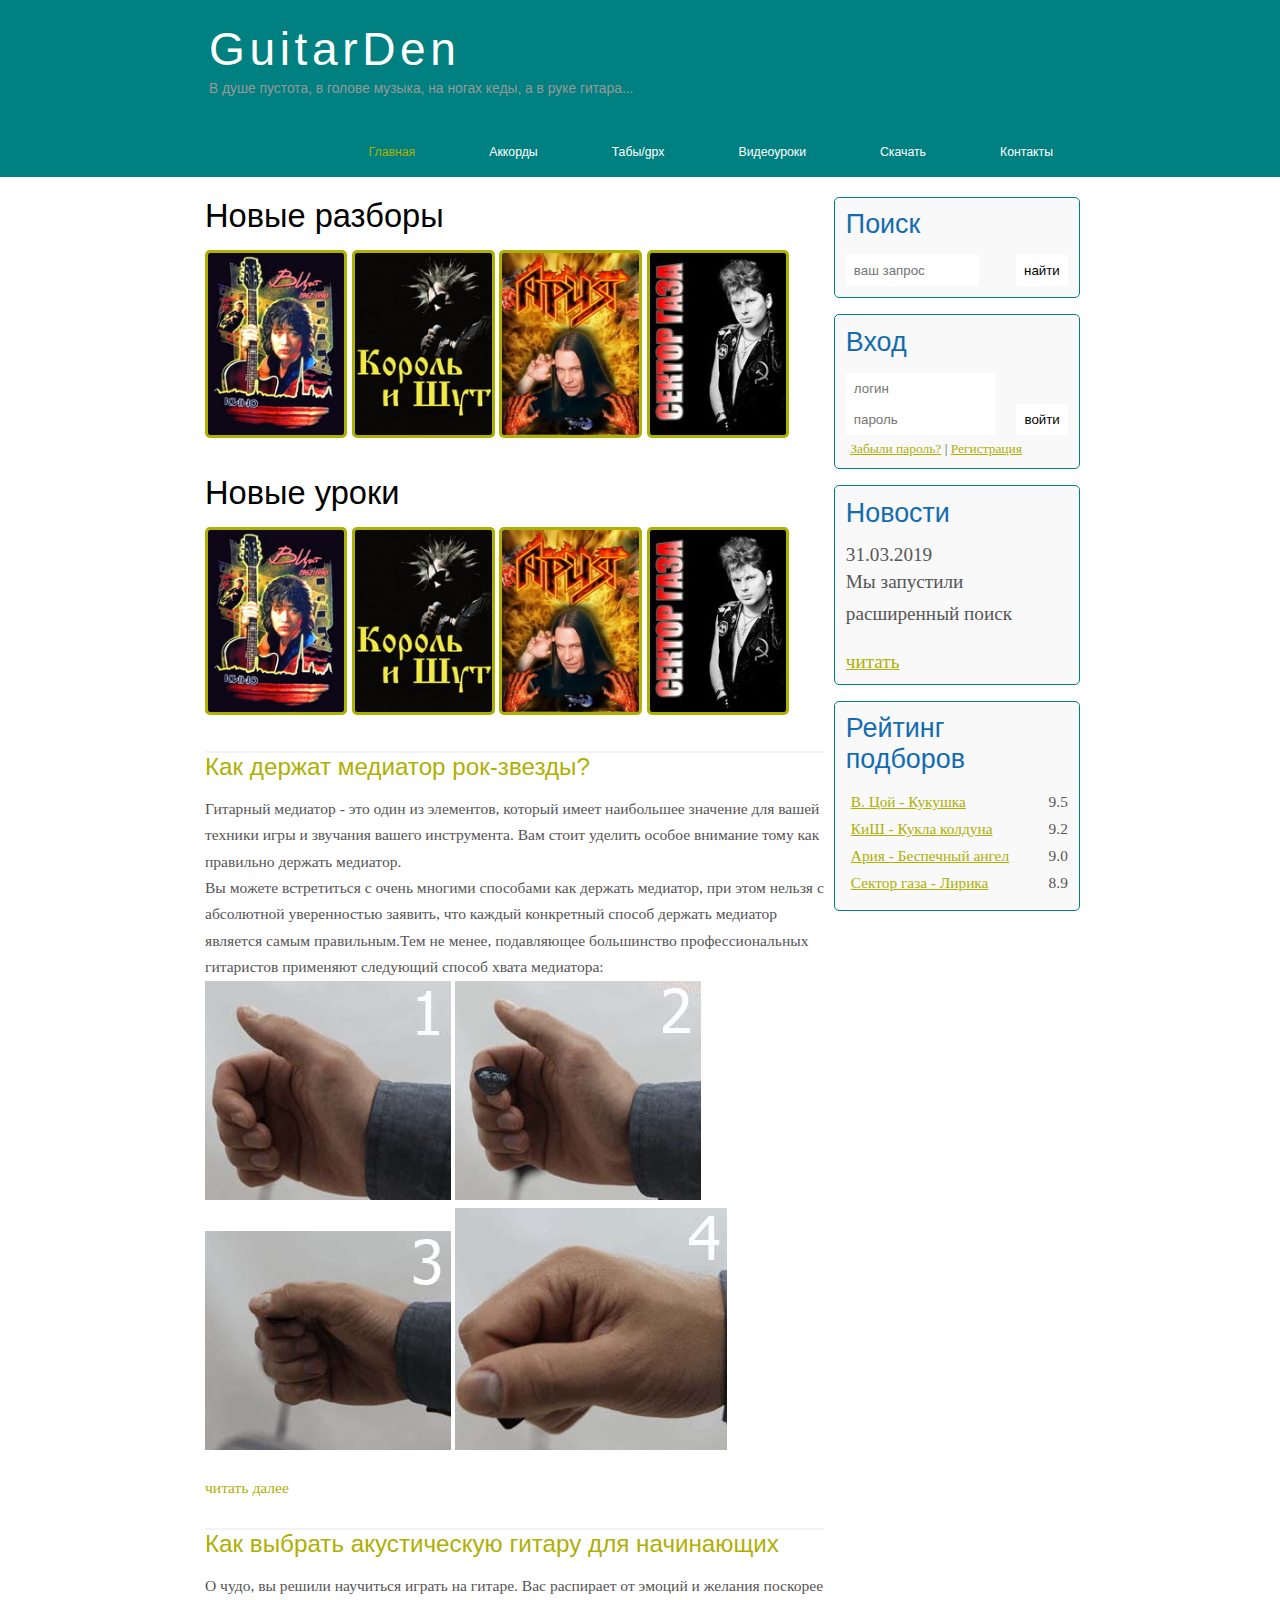
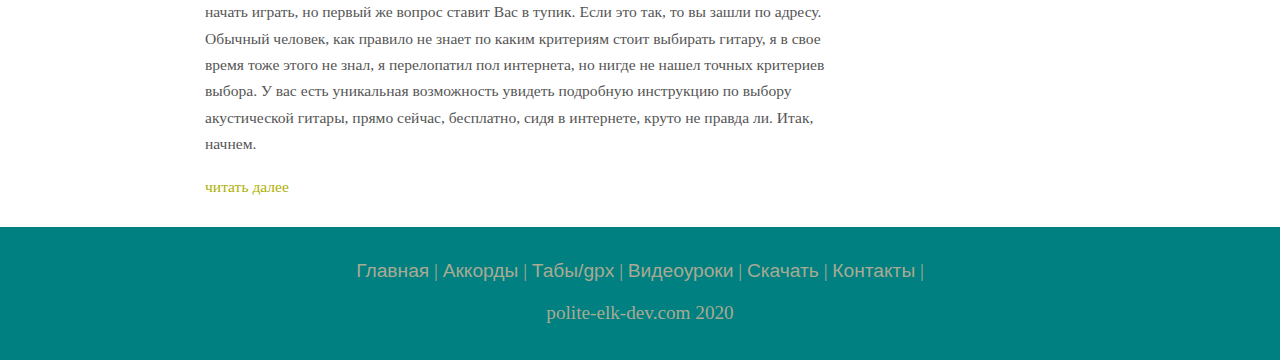
==== Index.html @ 0d91ab65 "added new files index.html and git.html" ====
<!DOCTYPE html>
<html lang="ru">
<head>
	<meta charset="UTF-8">
	<title>GuitarDen</title>
	<meta name="description" content="Сайт о игре на гитаре и обо всем сопутствующем">
	<meta name="keywords" content="гитара, табы, аккорды">
	<link rel="stylesheet" type="text/css" href="assets/css/style.css">
</head>
<body>

	<div class="main">

		<div class="header">
			<div class="logo">
				<div class="logo_text">
					<h1><a href="/">GuitarDen</a></h1>
					<h2>В душе пустота, в голове музыка, на ногах кеды, а в руке гитара...</h2>
					
				</div>

			</div>

			<div class="menubar">
				<ul class="menu">
					<li class="selected"><a href="#">Главная</a></li>
					<li><a href="#">Аккорды</a></li>
					<li><a href="#">Табы/gpx</a></li>
					<li><a href="#">Видеоуроки</a></li>
					<li><a href="#">Скачать</a></li>
					<li><a href="contact.html">Контакты</a></li>
				</ul>
				
			</div>

		</div>
		<div class="site_content">
			
			<div class="sidebar_container">

				<div class="sidebar">
					
					<h2>Поиск</h2>
					<form method="post" action="#" id="saerch_form">
						<input type="search" name="search_field" placeholder="ваш запрос" />
						<input type="submit" class="btn" value="найти" />
					</form>

				</div>
				
				<div class="sidebar">

					<h2>Вход</h2>
					<form method="post" action="#" id="login_form">
						<input type="text" name="login_field" placeholder="логин" />
						<input type="password" name="pass_field" placeholder="пароль" />
						<input type="submit" class="btn" value="войти" />
						<div class="lables_passreg_text">
							<span><a href="#">Забыли пароль?</a></span> | <span><a href="#">Регистрация</a></span>
						</div>
					</form>	

				</div>

				<div class="sidebar">
					<h2>Новости</h2>
					<span>31.03.2019</span>
					<p>Мы запустили расширенный поиск</p>
					<a href="#">читать</a>
				</div>

				<div class="sidebar">
					<h2>Рейтинг подборов</h2>
						<ul>
							<li><a href="#">В. Цой - Кукушка</a><span class="rating_sidebar">9.5</span></li>
							<li><a href="#">КиШ - Кукла колдуна</a><span class="rating_sidebar">9.2</span></li>
							<li><a href="#">Ария - Беспечный ангел</a><span class="rating_sidebar">9.0</span></li>
							<li><a href="#">Сектор газа - Лирика</a><span class="rating_sidebar">8.9</span></li>
						</ul>
				</div>
			</div>
			
			<div class="content">
				
				<h1>Новые разборы</h1>

				<div class="parsing_block">
					<a href="#"><img src="assets/img/tsoy.jpg"></a>	
					<a href="#"><img src="assets/img/kish.jpg"></a>	
					<a href="#"><img src="assets/img/ariya.jpg"></a>	
					<a href="#"><img src="assets/img/sg.jpg"></a>	
				</div>

				<h1>Новые уроки</h1>

				<div class="lesson_block">
					<a href="#"><img src="assets/img/tsoy.jpg"></a>	
					<a href="#"><img src="assets/img/kish.jpg"></a>	
					<a href="#"><img src="assets/img/ariya.jpg"></a>	
					<a href="#"><img src="assets/img/sg.jpg"></a>	
				</div>

				<div class="article">
					
					<hr>
					<h2><a href="#">Как держат медиатор рок-звезды?</a></h2>
					<div class="article_content">
						
						<p align="justiny">Гитарный медиатор - это один из элементов, который имеет наибольшее значение для вашей техники игры и звучания вашего инструмента. Вам стоит уделить особое внимание тому как правильно держать медиатор.<br>
						Вы можете встретиться с очень многими способами как держать медиатор, при этом нельзя с абсолютной уверенностью заявить, что каждый конкретный способ держать медиатор является самым правильным.Тем не менее, подавляющее большинство профессиональных гитаристов применяют следующий способ хвата медиатора:
							<a href="#"><img src="assets/img/111.jpg"></a>	
							<a href="#"><img src="assets/img/222.jpg"></a>	
							<a href="#"><img src="assets/img/333.jpg"></a>	
							<a href="#"><img src="assets/img/444.jpg"></a>	

						</p>
						<a href="#">читать далее</a>


					</div>


				</div>

				<div class="article2">
					
					<hr>
					<h2><a href="#">Как выбрать акустическую гитару для начинающих</a></h2>
					<div class="article_content2">
						
						<p align="justiny">О чудо, вы решили научиться играть на гитаре. Вас распирает от эмоций и желания поскорее начать играть, но первый же вопрос ставит Вас в тупик. Если это так, то вы зашли по адресу. Обычный человек, как правило не знает по каким критериям стоит выбирать гитару, я в свое время тоже этого не знал, я перелопатил пол интернета, но нигде не нашел точных критериев выбора.
						У вас есть уникальная возможность увидеть подробную инструкцию по выбору акустической гитары, прямо сейчас, бесплатно, сидя в интернете, круто не правда ли. Итак, начнем.

						</p>
						<a href="#">читать далее</a>

					</div>


				</div>

			</div>

		</div>
		
	<div class="footer">
		<p>
			<a href="#">Главная</a> |
			<a href="#">Аккорды</a> |
			<a href="#">Табы/gpx</a> |
			<a href="#">Видеоуроки</a> |
			<a href="#">Скачать</a> |
			<a href="contact.html">Контакты</a> |		
		</p>
		<p>polite-elk-dev.com 2020</p>
		
	</div>

	</div>
	
</body>
</html>
---- assets/css/style.css ----
* {
	margin: 0;
	padding: 0;
}

body {
	font-size: 1.2em;
	background-color: #fff;
	color: #555;
}

p {
	padding: 0 0 20px 0;
	line-height: 1.7em;
}

input[type="text"], input[type="password"], input[type="search"] {
	color: #5d5d5d;
	width: 60%;
	padding: 8px;
}

input, textarea {
	outline: none;
	border: none;
	border: solid 1px #teal;
}

h1, h2 {
	font: normal 170% 'century gothic', arial;
	margin: 0 0 15px 0;
	padding: 15 0 5px 0;
	color: #000; 
}

h2 {
	font-size: 140%;
}

a, a:hover {
	outline: none;
	text-decoration: underline;
	color: #aeb002;
}

ul {
	margin: 2px 0 22px 17px;
	font-size: 80%;
}

ul li {
	margin: 0 0 6px 0;
	padding: 0 0 4px 5px;
	line-height: 1.5em;
}

hr {
	border: 1px solid #f3f3f3;
}

/*.main {
	background-image: url(../../1-tekstura-chernogo-melkogo-karbona.png);
}*/

.header {
	background-color: teal;
	height: 177px;
	font-size: 0.8em;
	margin-left: 0px;
	margin-right: 0px;
	min-width: 900px;
}

.main, .logo, .menubar, .site_content, .footer {
	margin-left: auto;
	margin-right: auto;
}

.logo {
	width: 880px;
	padding-bottom: 40px;
}

.logo h1, .logo h2 {
	font: normal 300% 'century gothic', arial, sans-serif;
	margin: 0 0 0 9px;
}

.logo_text h1, .logo_text h1 a, .logo_text h1 a:hover {
	padding: 22px 0 0 0;
	color: #fff;
	letter-spacing: 0.1em;
	text-decoration: none; 
}

.logo_text h2  {
	font-size: 0.9em;
	padding: 4px 0 0 0;
	color: #999;
}

.menubar {
	width: 900px;
	height: 46px;
}

ul.menu {
	float: right;
}

ul.menu li {
	float: left;
	padding: 0 0 0 9px;
	list-style: none;
	margin: 1px 2px 0 0;
}

ul.menu li a {
	font: normal 100% 'trebuchet ms', sans-serif;
	display: block;
	height: 20px;
	padding: 6px 35px 5px 28px;
	color: #fff;
	text-decoration: none;
	transform: scale(1);
 	transition: 0.3s
}
ul.menu li.selected a {
	color: #aeb002;
}

ul.menu li a:hover {
	color: #e4ec04;
	transform: scale(1.5);
	text-transform: uppercase;
  	transition: 0.3s
}

.site_content {
	width: 880px;
	overflow: hidden;
	margin: 20px auto 0 auto;
	background-color: white;
	/*background-image: url(../../1-tekstura-chernogo-melkogo-karbona.png);*/
}

.sidebar_container {
	float: right;
	width: 224px;
}

.sidebar {
	float: right;
	width: 222px;
	padding: 5%;
	margin: 0 0 16px 0;
	border: solid 1px teal;
	border-radius: 5px;
	background-color: #f9f9f9;  
}

.btn {
	padding: 8px;
	float: right;
	background-color: white;
	cursor: pointer;
}

.sidebar h2 {
	color: #136cb2;
}

.lables_passreg_text {
	font-size: 0.7em;
	margin-top: 3%;
	margin-left: 2%;
}

.sidebar ul {
	margin: 0;
}

.sidebar ul li {
	list-style-type: none;
	margin: 0 0 0 0;
}

.sidebar .rating_sidebar {
	float: right;
}

.content {
	text-align: left;
	width: 620px;
	padding: 0 0 0 5px;
	float: left;
}

.content .parsing_block a img, .lesson_block a img {
	transform: scale(1);
}

.content .parsing_block a img:hover, .lesson_block a img:hover {
	transform: scale(1.05);
	transition: 0.5s;
}

.content a {
	text-decoration: none;
}

.parsing_block, .lesson_block {
	margin-bottom: 5%;
}

.parsing_block img, .lesson_block img {
	border-radius: 5px;
	border: 3px solid #aeb002;
	width: 22%;
}

.article, .article2, .article_content, .article_content2  {
	font-size: 0.9em;
}

.article_content, .article_content2 {
	margin-bottom: 5%;
}

.info_lesson_page {
	font: normal 100% 'trebuchet ms', sans-serif;
	margin-bottom: 20px;
}

.info_lesson_page .value {
	margin-right: 3%;
	color: #aeb002;
}

.description_lesson {
	font-size: 0.9em;
	margin-bottom: 15%
}

.reviews {
	margin-bottom: 4%;
	font-size: 0.9em;
}

.review_name {
	background-color: teal; 
	color: white;
	padding: 1%;
	border-top-left-radius: 5px;
	border-top-right-radius: 5px;
}

.review_text {
	padding-top: 2%;
	padding-bottom: 2%;
	padding-left: 2%;
}

.send {
	margin-bottom: 4%;
}

.send input[type="text"], textarea {
	border: solid 1px #3c3c3c;
	margin-bottom: 2%
}

.send input[type="text"] {
	width: 97%;
}

.send textarea {
	width: 600px;
	height: 200px;
}

.send input[type="submit"] {
	float: left;
	background-color: teal;
	padding: 3%;
	color: white;
	border-radius: 5px;
	margin-bottom: 4%;
}

.footer {
	width: 100%;
	height: 100px;
	padding: 28px 0 5px 0;
	text-align: center;
	background-color: teal;
	color: #a8aa94;
	margin-left: 0px;
	margin-right: 0px;
	min-width: 900px;
}

.footer a {
	font: normal 100% 'trebuchet ms', sans-serif;
	color: #a8aa94;
	text-decoration: none;
}

.footer a:hover {
	color: #e4ec04;
	text-decoration: none;
	text-transform: uppercase;
}

.footer p {
	padding: 0 0 10px 0;
}
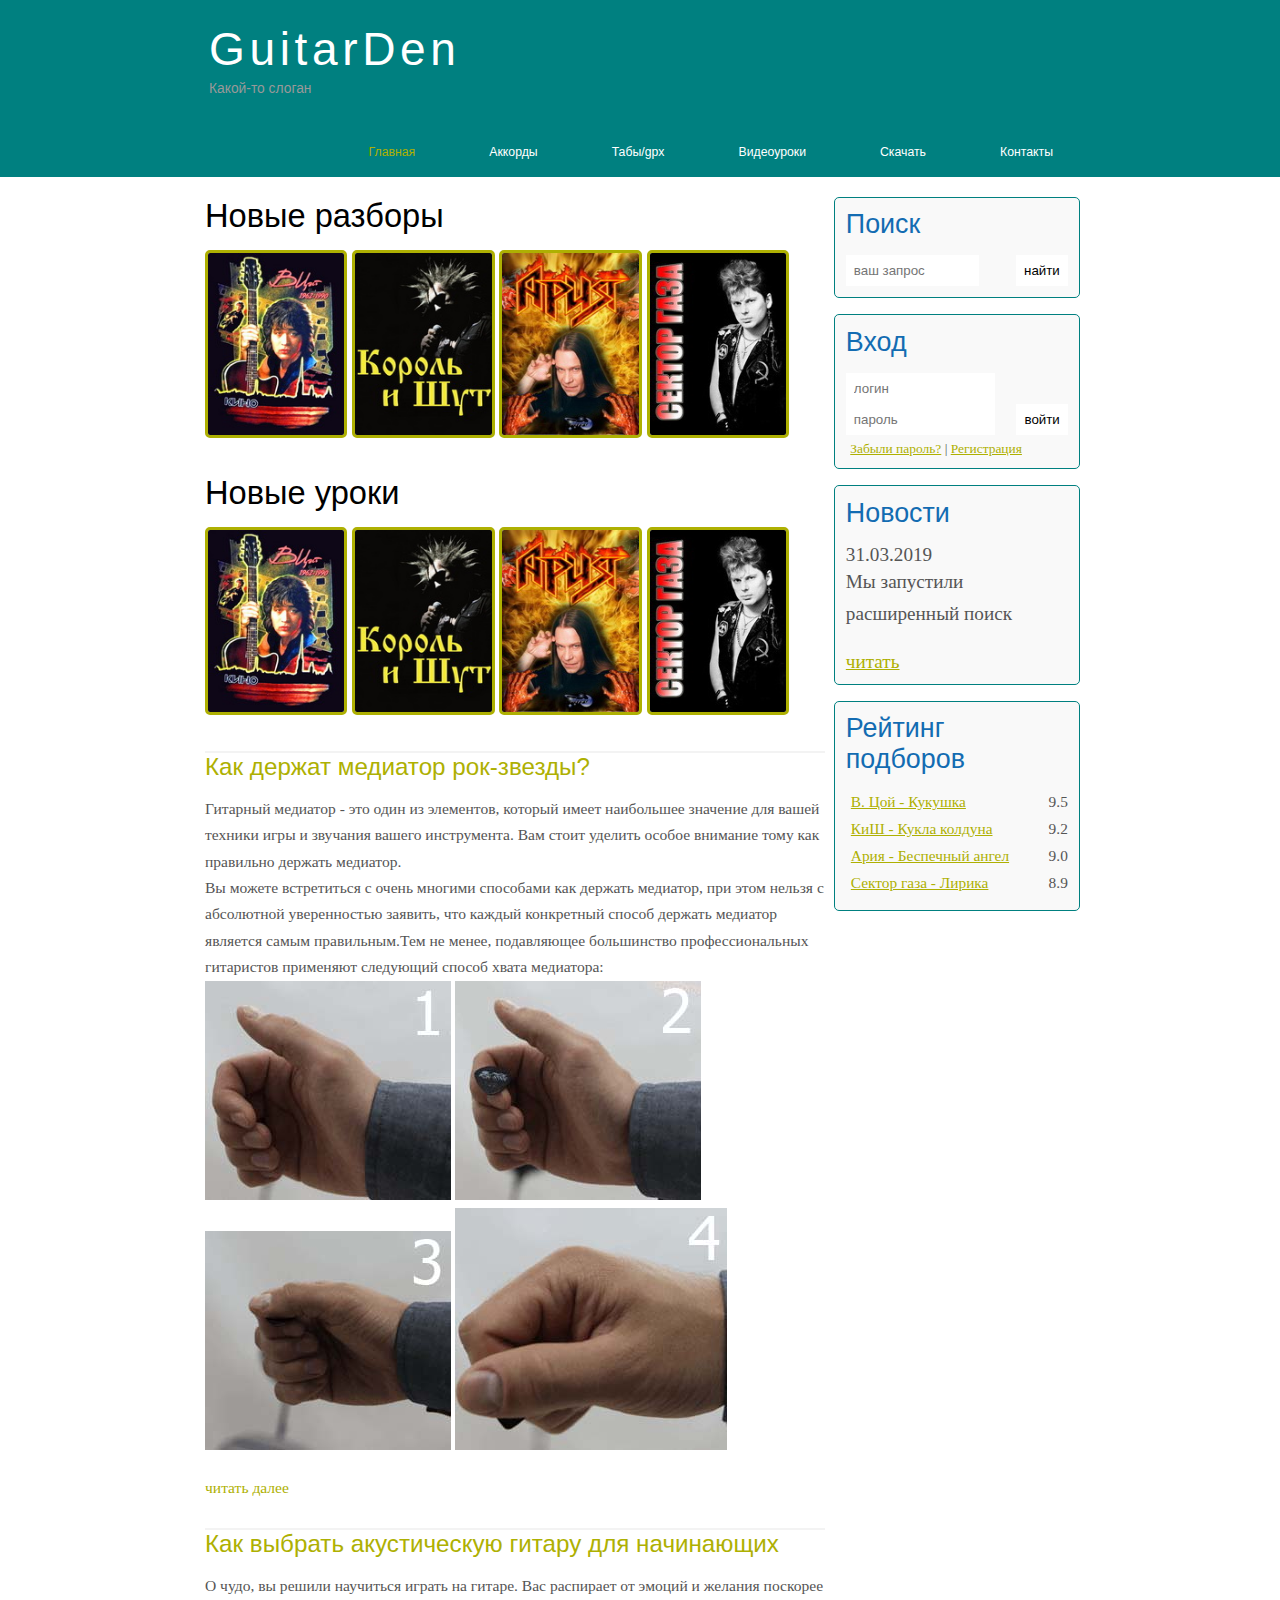
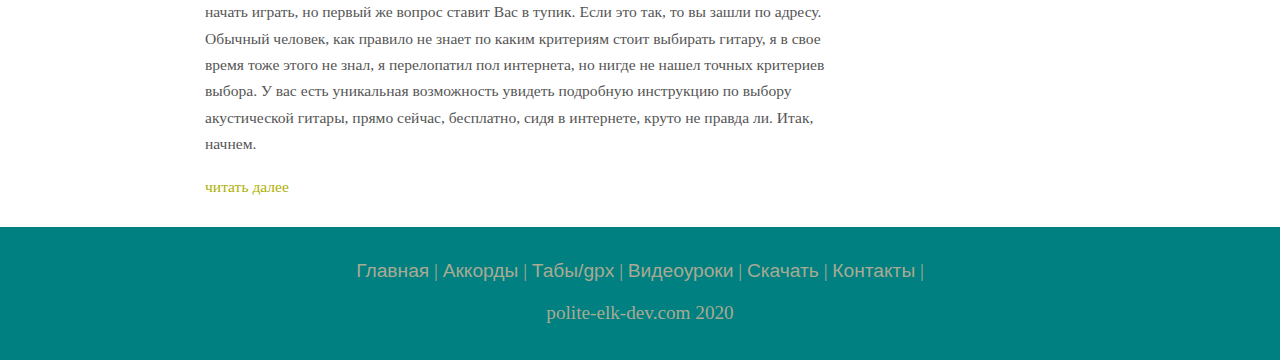
==== commit bed40467: "edit index.html" ====
--- a/Index.html
+++ b/Index.html
@@ -15,7 +15,7 @@
 			<div class="logo">
 				<div class="logo_text">
 					<h1><a href="/">GuitarDen</a></h1>
-					<h2>В душе пустота, в голове музыка, на ногах кеды, а в руке гитара...</h2>
+					<h2>Какой-то слоган</h2>
 					
 				</div>
 
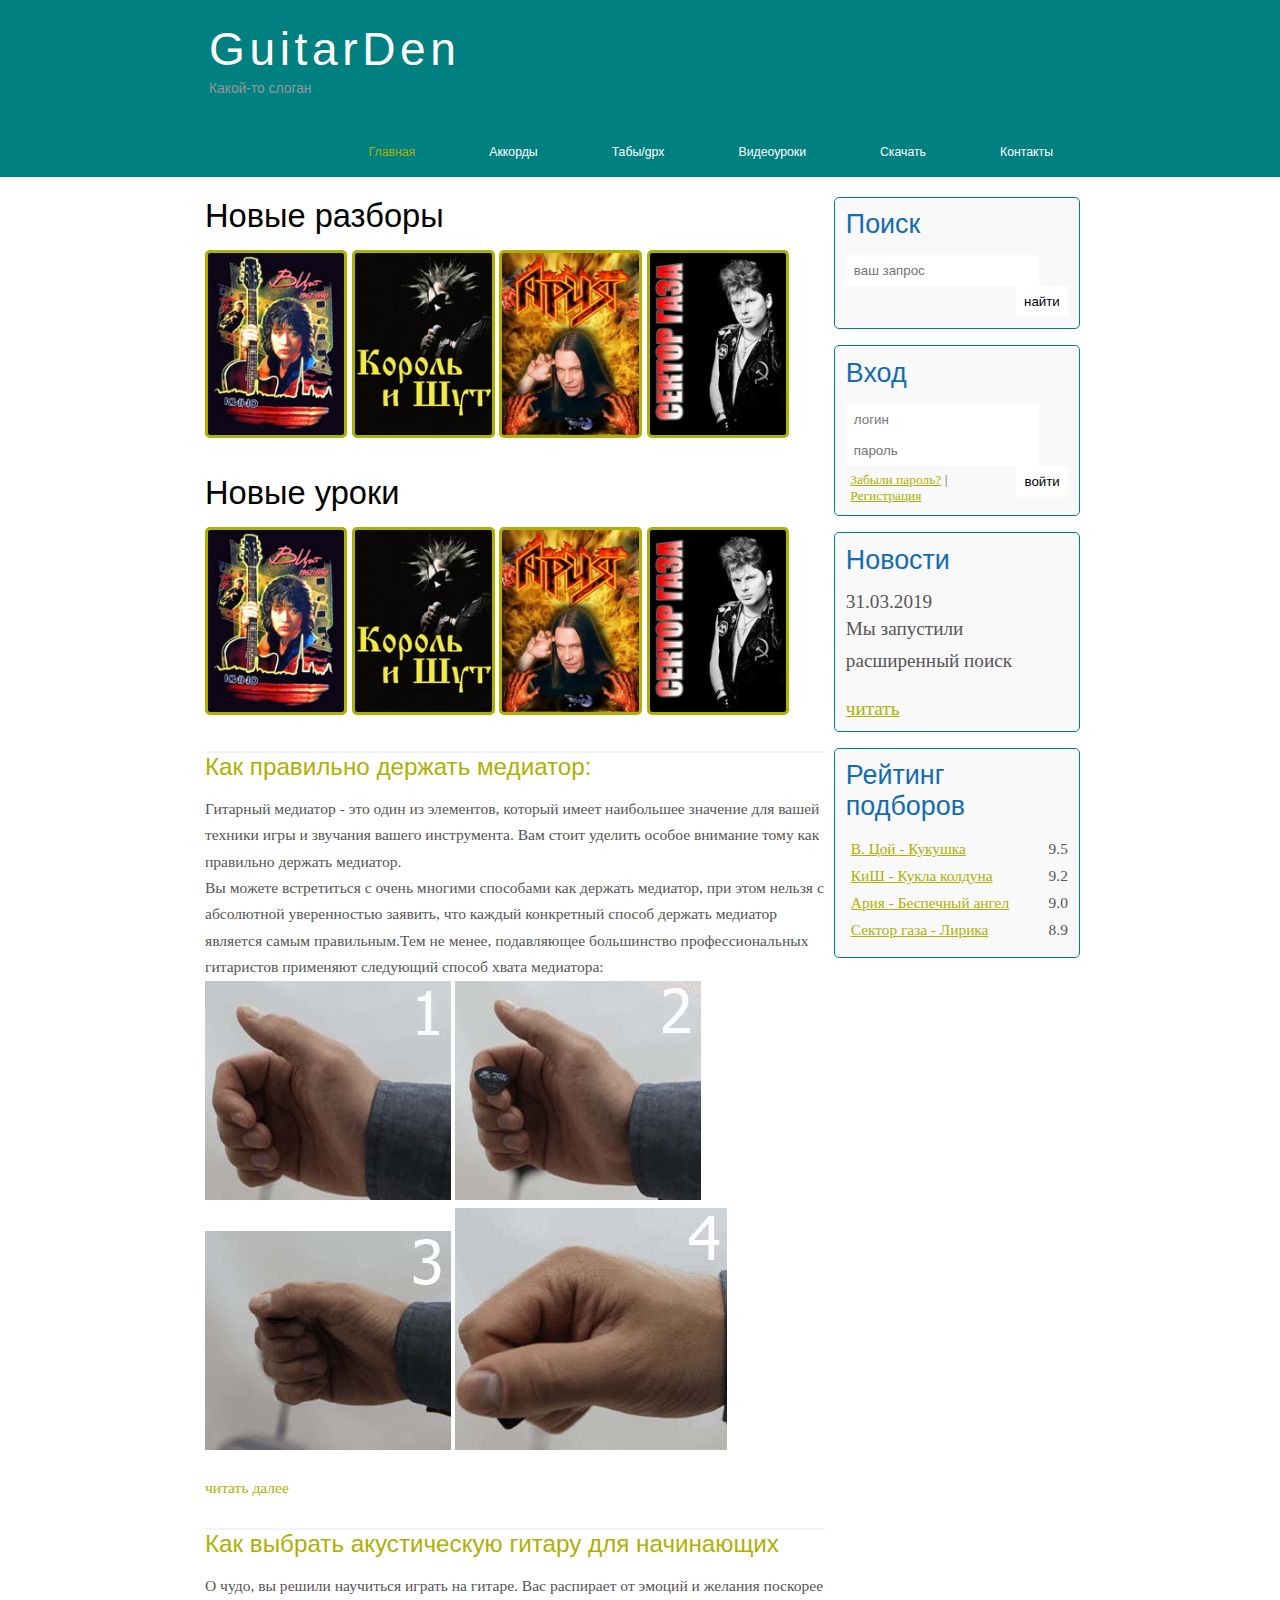
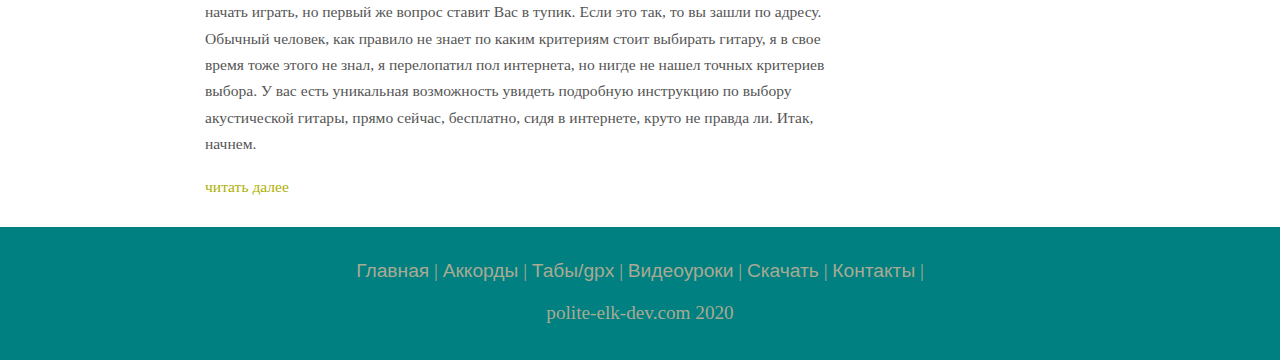
==== commit ba57bd4d: "adaptive for devices, little corrections" ====
--- a/Index.html
+++ b/Index.html
@@ -2,6 +2,7 @@
 <html lang="ru">
 <head>
 	<meta charset="UTF-8">
+	<meta name="viewport" content="width=device-width, initial-scale=1.0">
 	<title>GuitarDen</title>
 	<meta name="description" content="Сайт о игре на гитаре и обо всем сопутствующем">
 	<meta name="keywords" content="гитара, табы, аккорды">
@@ -23,11 +24,11 @@
 
 			<div class="menubar">
 				<ul class="menu">
-					<li class="selected"><a href="#">Главная</a></li>
-					<li><a href="#">Аккорды</a></li>
+					<li class="selected"><a href="index.html">Главная</a></li>
+					<li><a href="content_abc.html">Аккорды</a></li>
 					<li><a href="#">Табы/gpx</a></li>
 					<li><a href="#">Видеоуроки</a></li>
-					<li><a href="#">Скачать</a></li>
+					<li><a href="download.html">Скачать</a></li>
 					<li><a href="contact.html">Контакты</a></li>
 				</ul>
 				
@@ -41,7 +42,7 @@
 				<div class="sidebar">
 					
 					<h2>Поиск</h2>
-					<form method="post" action="#" id="saerch_form">
+					<form method="post" action="#" id="search_form">
 						<input type="search" name="search_field" placeholder="ваш запрос" />
 						<input type="submit" class="btn" value="найти" />
 					</form>
@@ -103,11 +104,12 @@
 				<div class="article">
 					
 					<hr>
-					<h2><a href="#">Как держат медиатор рок-звезды?</a></h2>
+					<h2><a href="#">Как правильно держать медиатор:</a></h2>
 					<div class="article_content">
 						
 						<p align="justiny">Гитарный медиатор - это один из элементов, который имеет наибольшее значение для вашей техники игры и звучания вашего инструмента. Вам стоит уделить особое внимание тому как правильно держать медиатор.<br>
 						Вы можете встретиться с очень многими способами как держать медиатор, при этом нельзя с абсолютной уверенностью заявить, что каждый конкретный способ держать медиатор является самым правильным.Тем не менее, подавляющее большинство профессиональных гитаристов применяют следующий способ хвата медиатора:
+						<br>
 							<a href="#"><img src="assets/img/111.jpg"></a>	
 							<a href="#"><img src="assets/img/222.jpg"></a>	
 							<a href="#"><img src="assets/img/333.jpg"></a>	
@@ -145,11 +147,11 @@
 		
 	<div class="footer">
 		<p>
-			<a href="#">Главная</a> |
-			<a href="#">Аккорды</a> |
+			<a href="index.html">Главная</a> |
+			<a href="content_abc.html">Аккорды</a> |
 			<a href="#">Табы/gpx</a> |
 			<a href="#">Видеоуроки</a> |
-			<a href="#">Скачать</a> |
+			<a href="download.html">Скачать</a> |
 			<a href="contact.html">Контакты</a> |		
 		</p>
 		<p>polite-elk-dev.com 2020</p>
--- a/assets/css/style.css
+++ b/assets/css/style.css
@@ -5,7 +5,7 @@
 
 body {
 	font-size: 1.2em;
-	background-color: #fff;
+	/*background-color: #fff;*/
 	color: #555;
 }
 
@@ -16,11 +16,12 @@
 
 input[type="text"], input[type="password"], input[type="search"] {
 	color: #5d5d5d;
-	width: 60%;
+	/*width: auto;*/
 	padding: 8px;
 }
 
 input, textarea {
+	max-width: 300px;
 	outline: none;
 	border: none;
 	border: solid 1px #teal;
@@ -59,7 +60,7 @@
 }
 
 /*.main {
-	background-image: url(../../1-tekstura-chernogo-melkogo-karbona.png);
+	background-image: url(../1.png);
 }*/
 
 .header {
@@ -131,7 +132,7 @@
 
 ul.menu li a:hover {
 	color: #e4ec04;
-	transform: scale(1.5);
+	transform: scale(1.6);
 	text-transform: uppercase;
   	transition: 0.3s
 }
@@ -141,7 +142,7 @@
 	overflow: hidden;
 	margin: 20px auto 0 auto;
 	background-color: white;
-	/*background-image: url(../../1-tekstura-chernogo-melkogo-karbona.png);*/
+	
 }
 
 .sidebar_container {
@@ -288,6 +289,57 @@
 	margin-bottom: 4%;
 }
 
+.content_search {
+	margin: 5px 5px 0 0;
+	font: normal 100% 'trebuchet ms', sans-serif;
+	font-size: 0.7em;
+}
+
+.content_search a {
+	padding: 3px 4px 6px 4px;
+	color: #136cb2;
+}
+
+.content_search a:hover {
+	background-color: teal;
+	border-radius: 10px;
+	color: white;
+}
+
+.abcru_search {
+	margin: 5px 5px 0 0;
+	font: normal 100% 'trebuchet ms', sans-serif;
+	font-size: 0.7em;
+}
+
+.abcru_search a {
+	padding: 3px 4px 6px 4px;
+	color: #136cb2;
+}
+
+.abcru_search a:hover {
+	background-color: teal;
+	border-radius: 10px;
+	color: white;
+}
+
+.abc_search {
+	margin: 5px 5px 0 0;
+	font: normal 100% 'trebuchet ms', sans-serif;
+	font-size: 0.7em;
+}
+
+.abc_search a {
+	padding: 3px 4px 6px 4px;
+	color: #136cb2;
+}
+
+.abc_search a:hover {
+	background-color: teal;
+	border-radius: 10px;
+	color: white;
+}
+
 .footer {
 	width: 100%;
 	height: 100px;
@@ -315,3 +367,97 @@
 .footer p {
 	padding: 0 0 10px 0;
 }
+
+
+/*CSS Mobile*/
+
+@media only screen
+and (min-device-width : 320px)
+and (max-device-width : 800px) {
+
+	.main {
+		background-image: url(../1.png);
+	}
+
+	.header {
+		background-color: black;
+		min-width: 100%;
+		height: 20%;
+		text-align: center;
+	}
+
+	.logo {
+		width: 100%;
+	}
+
+	.site_content {
+		background-image: url(../1.png);
+		width: 100%;
+	}
+
+	.menubar {
+		width: 100%;
+		height: 100%;
+	}
+
+	.content {
+		width: 100%;
+		text-align: center;
+		padding-bottom: 15%;
+	}
+
+	.content h1, .content h2 {
+		color: #aeb002;
+		font: normal 110% 'century gothic' arial;
+	}
+
+	.sidebar_container {
+		display: none;
+	}
+
+	.footer {
+		display: inline;
+		width: 100%;
+		margin-top: 50px;
+		background-color: black;
+		height: 100%;
+		font-size: 0.6em;
+	}
+
+	.footer p {
+		
+	}	
+
+	ul.menu {
+		float: none;
+	}
+
+	ul.menu li {
+		margin: 0;
+		padding: 0;
+		float: none;
+	}
+
+	.parsing_block a img, .lesson_block a img {
+		width: 43%;
+	}
+
+	.article_content p, .article_content2 p {
+		line-height: 1.5em;
+		color: #b7bdb3;
+		padding-right: 3%;
+		text-align: left;
+	}
+
+	/*ul.menu li a {
+		transform: none;
+	}
+
+	ul.menu li a:hover {
+		transform: none;
+		transition: 0;
+	}*/
+
+
+
+}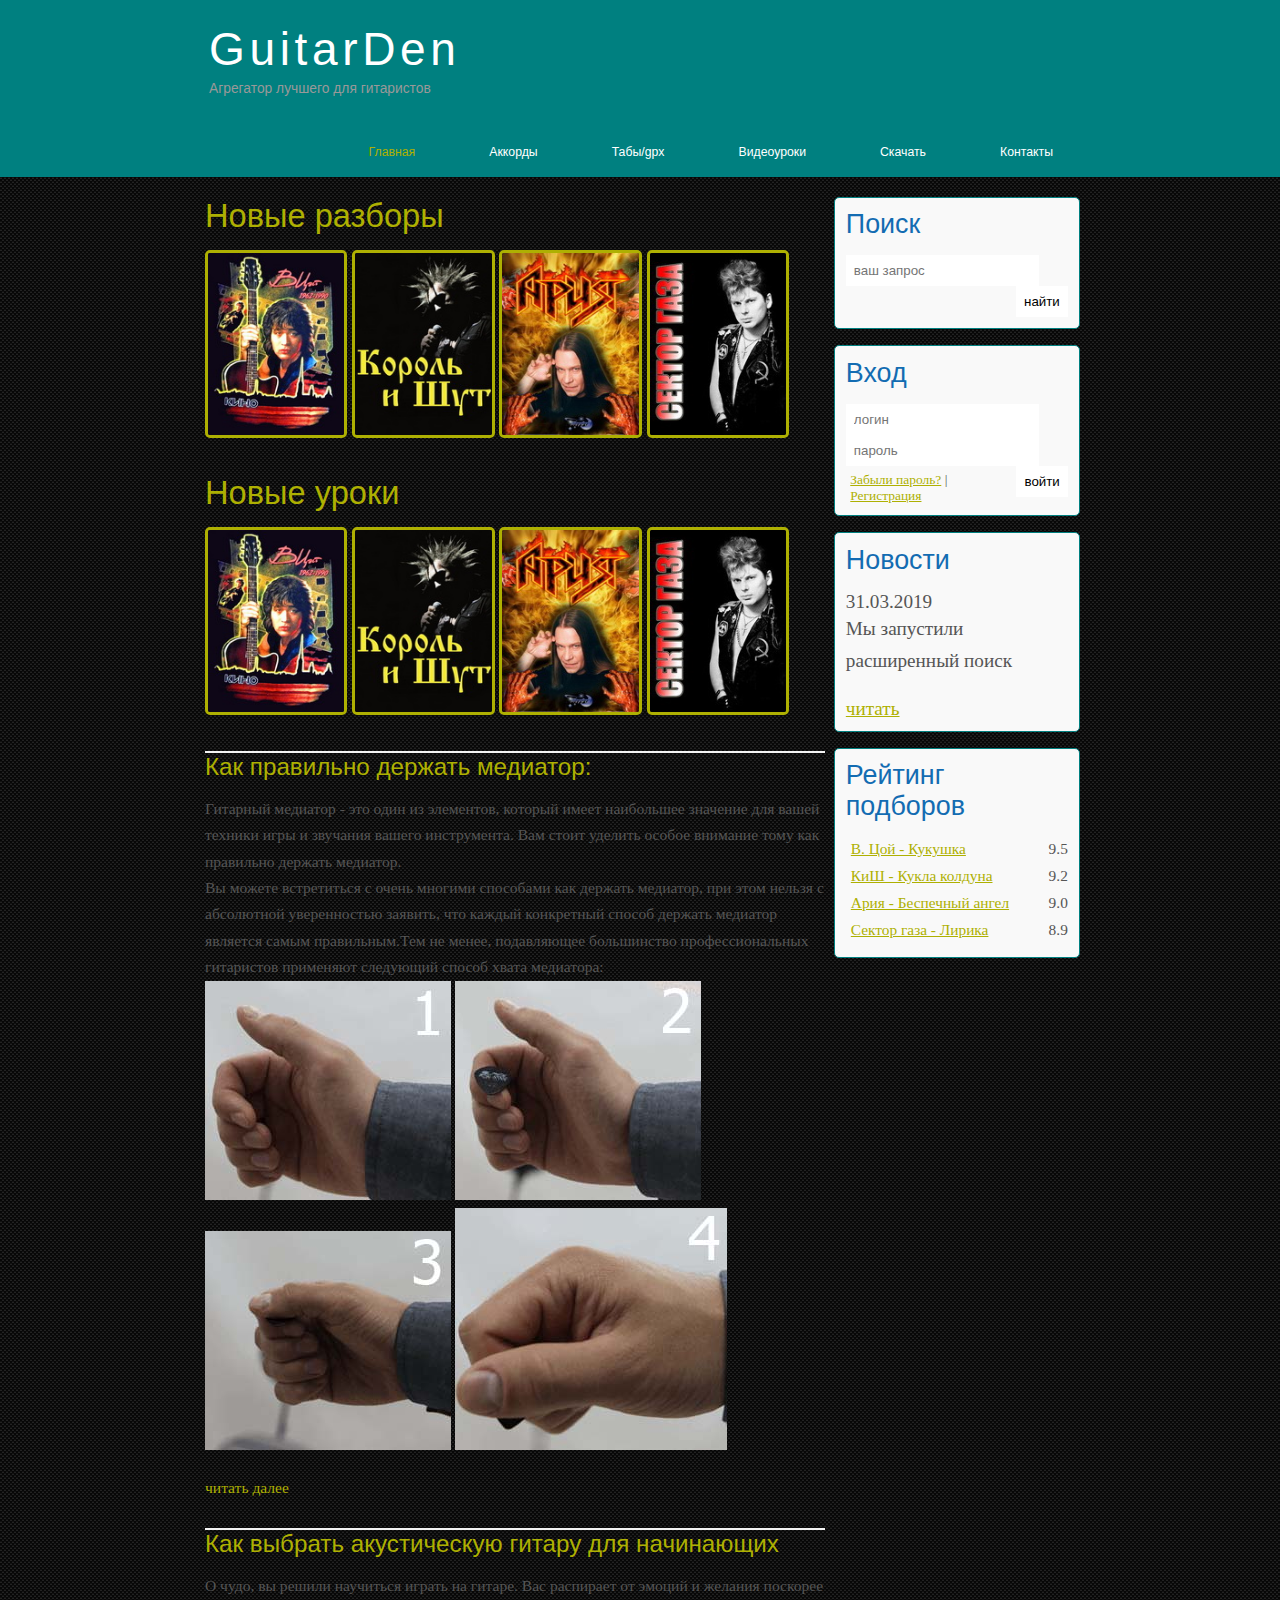
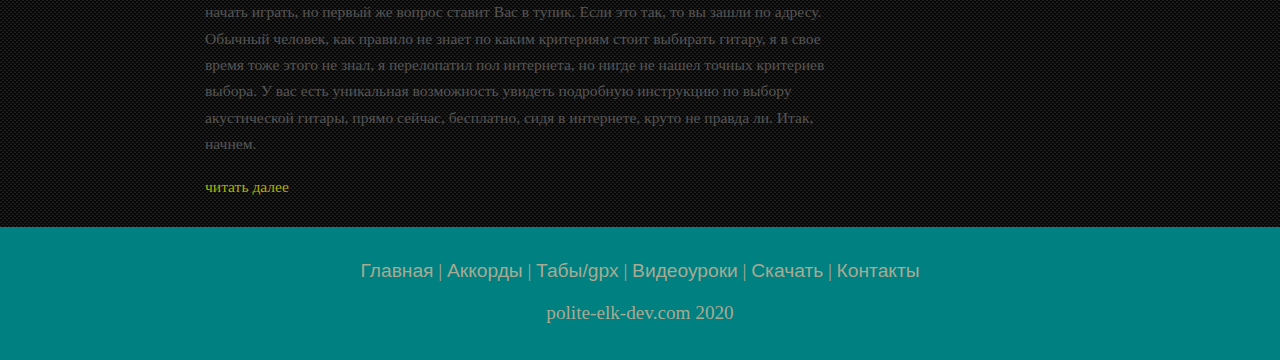
==== commit d3d46086: "adaptive for devices, some corrections" ====
--- a/Index.html
+++ b/Index.html
@@ -16,7 +16,7 @@
 			<div class="logo">
 				<div class="logo_text">
 					<h1><a href="/">GuitarDen</a></h1>
-					<h2>Какой-то слоган</h2>
+					<h2>Агрегатор лучшего для гитаристов</h2>
 					
 				</div>
 
@@ -89,7 +89,7 @@
 					<a href="#"><img src="assets/img/tsoy.jpg"></a>	
 					<a href="#"><img src="assets/img/kish.jpg"></a>	
 					<a href="#"><img src="assets/img/ariya.jpg"></a>	
-					<a href="#"><img src="assets/img/sg.jpg"></a>	
+					<a href="show.html"><img src="assets/img/sg.jpg"></a>	
 				</div>
 
 				<h1>Новые уроки</h1>
@@ -152,7 +152,7 @@
 			<a href="#">Табы/gpx</a> |
 			<a href="#">Видеоуроки</a> |
 			<a href="download.html">Скачать</a> |
-			<a href="contact.html">Контакты</a> |		
+			<a href="contact.html">Контакты</a> 		
 		</p>
 		<p>polite-elk-dev.com 2020</p>
 		
--- a/assets/css/style.css
+++ b/assets/css/style.css
@@ -21,7 +21,7 @@
 }
 
 input, textarea {
-	max-width: 300px;
+	/*max-width: 300px;*/
 	outline: none;
 	border: none;
 	border: solid 1px #teal;
@@ -31,7 +31,7 @@
 	font: normal 170% 'century gothic', arial;
 	margin: 0 0 15px 0;
 	padding: 15 0 5px 0;
-	color: #000; 
+	color: #aeb002; 
 }
 
 h2 {
@@ -59,9 +59,9 @@
 	border: 1px solid #f3f3f3;
 }
 
-/*.main {
+.main {
 	background-image: url(../1.png);
-}*/
+}
 
 .header {
 	background-color: teal;
@@ -141,7 +141,7 @@
 	width: 880px;
 	overflow: hidden;
 	margin: 20px auto 0 auto;
-	background-color: white;
+	background-color: transparent;
 	
 }
 
@@ -369,7 +369,7 @@
 }
 
 
-/*CSS Mobile*/
+/*CSS Mobile+++++++++++++++++++++++++++++++++++++++++++++++++++++++++++++++++++++++++++++*/
 
 @media only screen
 and (min-device-width : 320px)
@@ -449,6 +449,36 @@
 		text-align: left;
 	}
 
+	iframe {
+		width: 88%;
+		height: 100%;
+	}
+
+	.info_lesson_page {
+		font-size: 0.8em;
+	}
+
+	.description_lesson, .review_text {
+		line-height: 1.5em;
+		color: #b7bdb3;
+		padding-right: 3%;
+		text-align: left;
+	}
+
+	.review_name {
+		width: 95%;
+	}
+
+	.send input[type="text"] {
+		float: left;
+		width: 80%;
+	}
+
+	.send textarea {
+		float: left;
+		width: 85%;
+	}
+
 	/*ul.menu li a {
 		transform: none;
 	}
